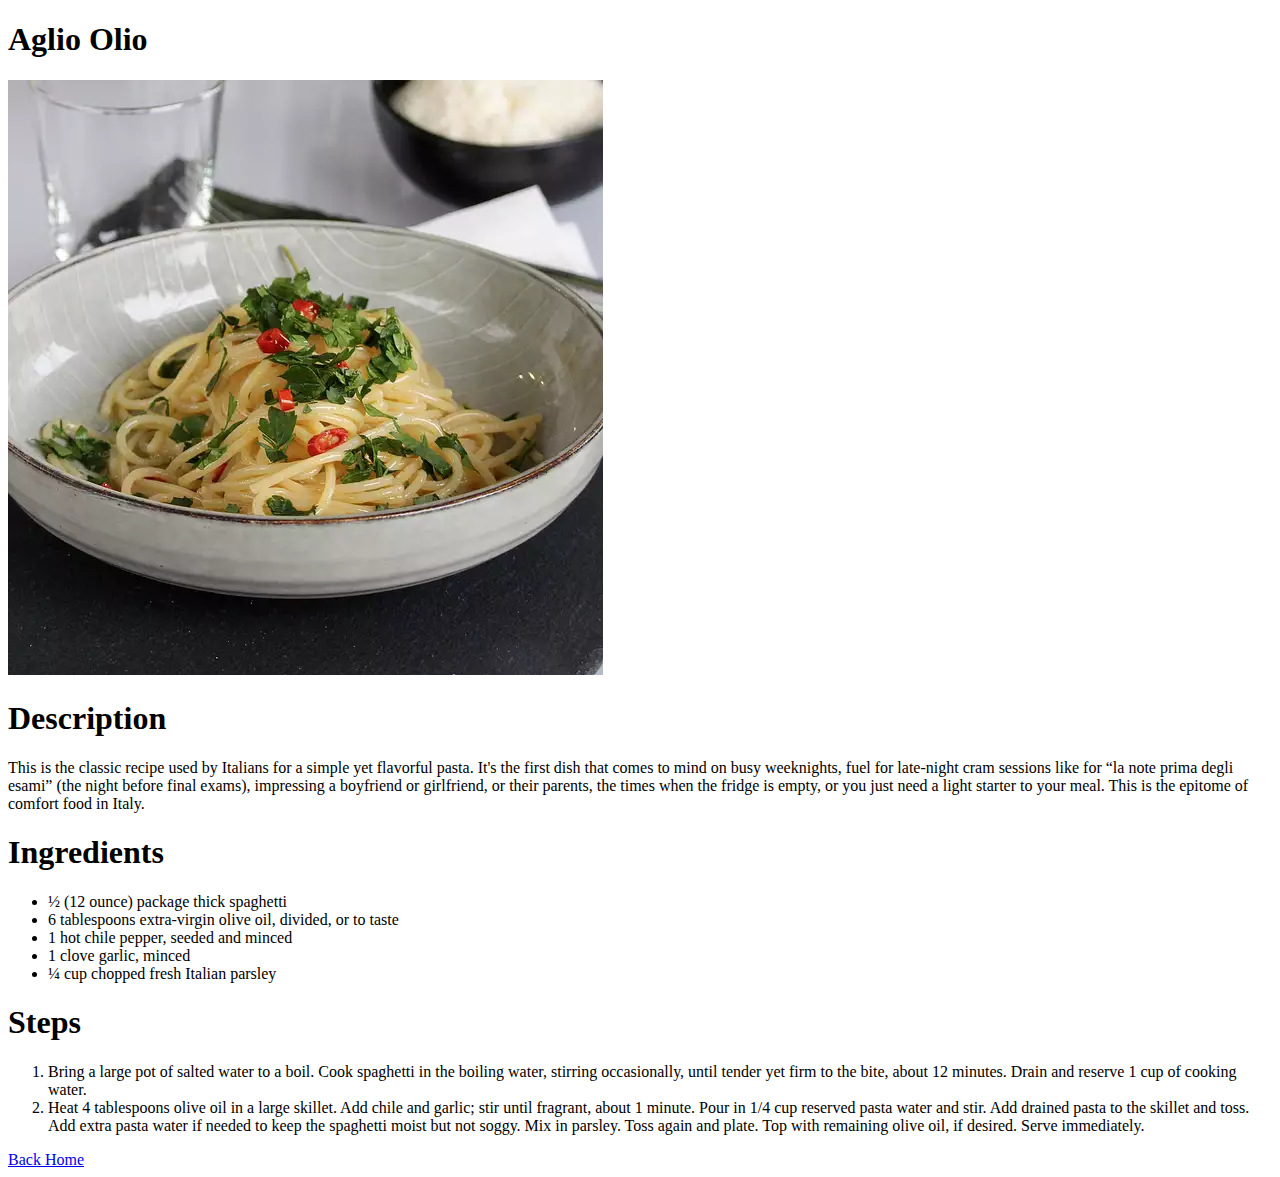
==== food/aglioolio.html @ 3168ac42 "Added 3 pages of recipes" ====
<!DOCTYPE html>
<html lang="en">
<head>
    <meta charset="UTF-8">
    <meta http-equiv="X-UA-Compatible" content="IE=edge">
    <meta name="viewport" content="width=device-width, initial-scale=1.0">
    <title>Aglio Olio</title>
</head>
<body>
    <h1>Aglio Olio</h1>
    <img src ="../image/aglioolio.jpg" alt ="image of aglio olio">
    <h1>Description</h1>
    <p>This is the classic recipe used by Italians for a simple yet flavorful pasta. It's the first dish that comes to mind on busy weeknights, fuel for late-night cram sessions like for “la note prima degli esami” (the night before final exams), impressing a boyfriend or girlfriend, or their parents, the times when the fridge is empty, or you just need a light starter to your meal. This is the epitome of comfort food in Italy.
    </p>
    <h1>Ingredients</h1>
    <ul>
        <li>½ (12 ounce) package thick spaghetti</li>
        <li>6 tablespoons extra-virgin olive oil, divided, or to taste</li>
        <li>1 hot chile pepper, seeded and minced</li>
        <li>1 clove garlic, minced</li>
        <li>¼ cup chopped fresh Italian parsley</li>
    </ul>
    <h1>Steps</h1>
    <ol>
        <li>Bring a large pot of salted water to a boil. Cook spaghetti in the boiling water, stirring occasionally, until tender yet firm to the bite, about 12 minutes. Drain and reserve 1 cup of cooking water.
        </li>
        <li>Heat 4 tablespoons olive oil in a large skillet. Add chile and garlic; stir until fragrant, about 1 minute. Pour in 1/4 cup reserved pasta water and stir. Add drained pasta to the skillet and toss. Add extra pasta water if needed to keep the spaghetti moist but not soggy. Mix in parsley. Toss again and plate. Top with remaining olive oil, if desired. Serve immediately.
        </li>
    </ol>
    <a href = "../index.html">Back Home</a>
    <!--https://www.allrecipes.com/recipe/281912/spaghetti-aglio-olio-e-peperoncini/-->
</body>
</html>
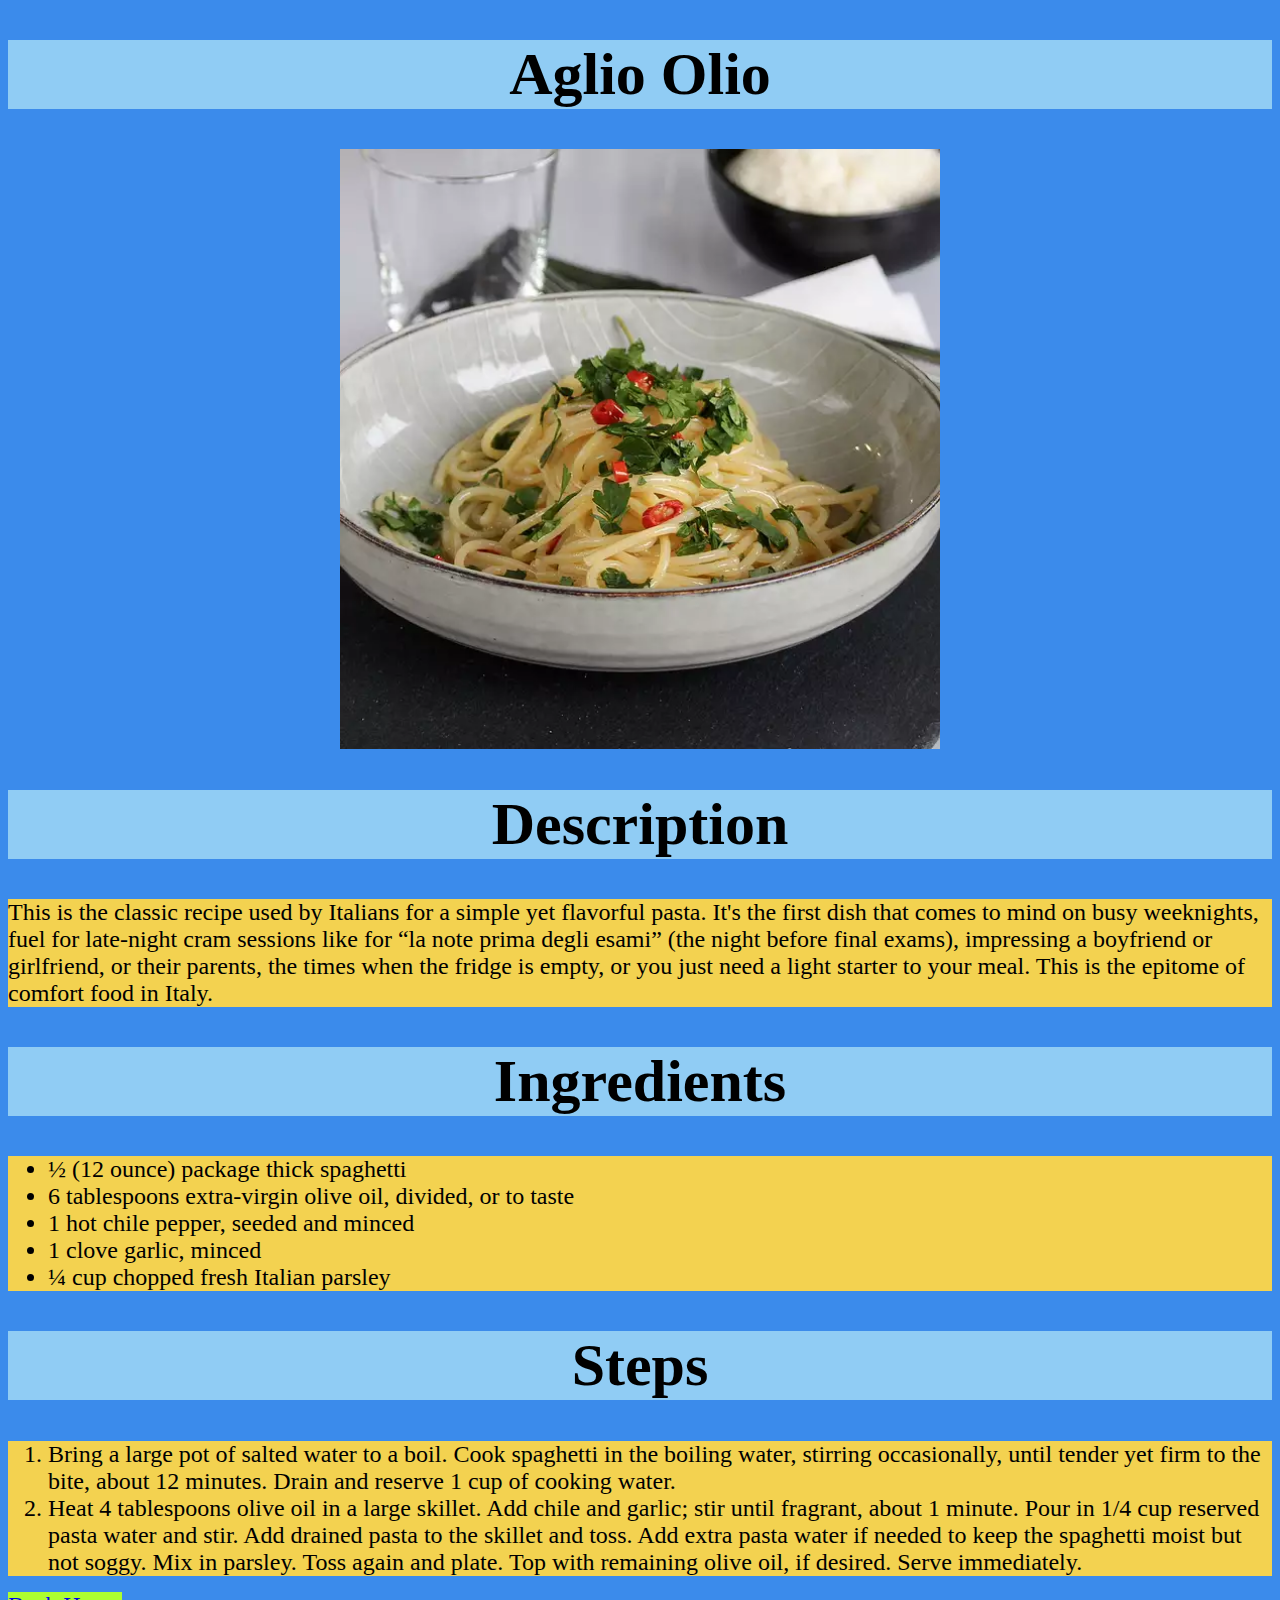
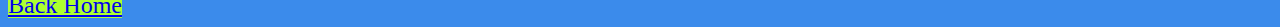
==== commit 1b6edb6d: "added design and color" ====
--- a/food/aglioolio.html
+++ b/food/aglioolio.html
@@ -4,6 +4,7 @@
     <meta charset="UTF-8">
     <meta http-equiv="X-UA-Compatible" content="IE=edge">
     <meta name="viewport" content="width=device-width, initial-scale=1.0">
+    <link rel="stylesheet" href = "../style.css">
     <title>Aglio Olio</title>
 </head>
 <body>
@@ -27,7 +28,7 @@
         <li>Heat 4 tablespoons olive oil in a large skillet. Add chile and garlic; stir until fragrant, about 1 minute. Pour in 1/4 cup reserved pasta water and stir. Add drained pasta to the skillet and toss. Add extra pasta water if needed to keep the spaghetti moist but not soggy. Mix in parsley. Toss again and plate. Top with remaining olive oil, if desired. Serve immediately.
         </li>
     </ol>
-    <a href = "../index.html">Back Home</a>
+    <a class = "home" href = "../index.html">Back Home</a>
     <!--https://www.allrecipes.com/recipe/281912/spaghetti-aglio-olio-e-peperoncini/-->
 </body>
 </html>
--- a/style.css
+++ b/style.css
@@ -0,0 +1,34 @@
+body{
+    background-color: #3B8BEB;
+}
+h1{
+    text-align: center;
+    color: black;
+    background-color: #90CCF4;
+    font-size: 60px;
+}
+img{
+    width: 600px;
+    height: auto;
+    display:block;
+    margin-left: auto;
+    margin-right: auto;
+}
+p,li,ul,ol{
+    background-color: #F3D250;
+}
+.home{
+    background-color: greenyellow;
+    font-size:24px;
+}
+.links{
+    text-align: center;
+    font-size: 48px;;
+}
+p, li{
+    font-size: 24px;
+}
+#background{
+    background-image: linear-gradient(white,#90CCF4);
+    background-repeat: no-repeat;
+}